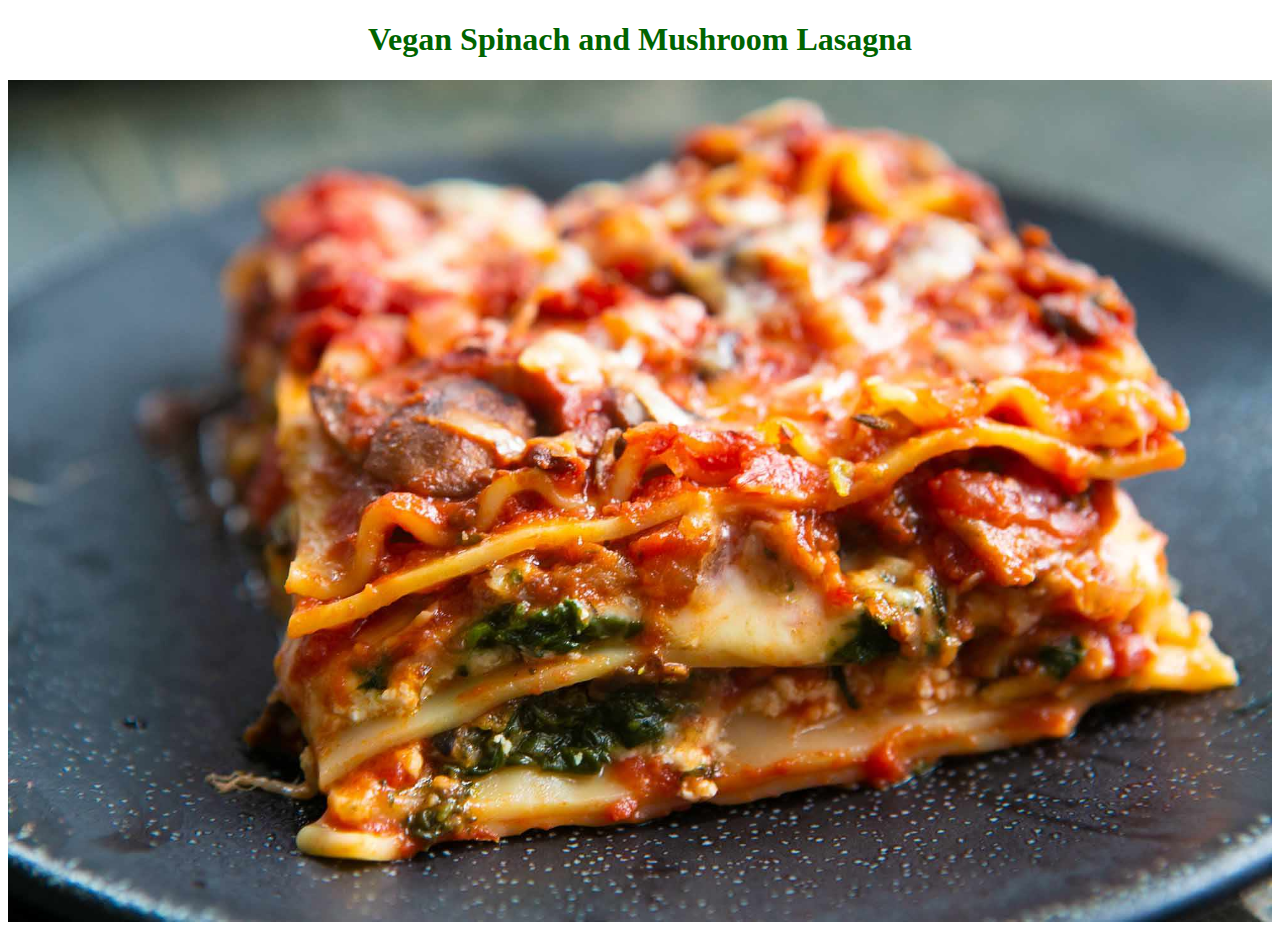
==== lasagna.html @ 149f29cc "index.html" ====
<!DOCTYPE html>
<html lang="en">
<head>
    <meta charset="UTF-8">
    <meta name="viewport" content="width=device-width, initial-scale=1.0">
    <title>Lasagna Page</title>
    <link rel="stylesheet" href="styles.css">
</head>
<body>
    <h1 class="title1">Vegan Spinach and Mushroom Lasagna</h1>
    <img src="photos/image1.jpg" alt="picture of lasagna on a plate" width="100%" height="50%">
</body>
</html>
---- styles.css ----
.title1{
    color:darkgreen;
    text-align: center;
}
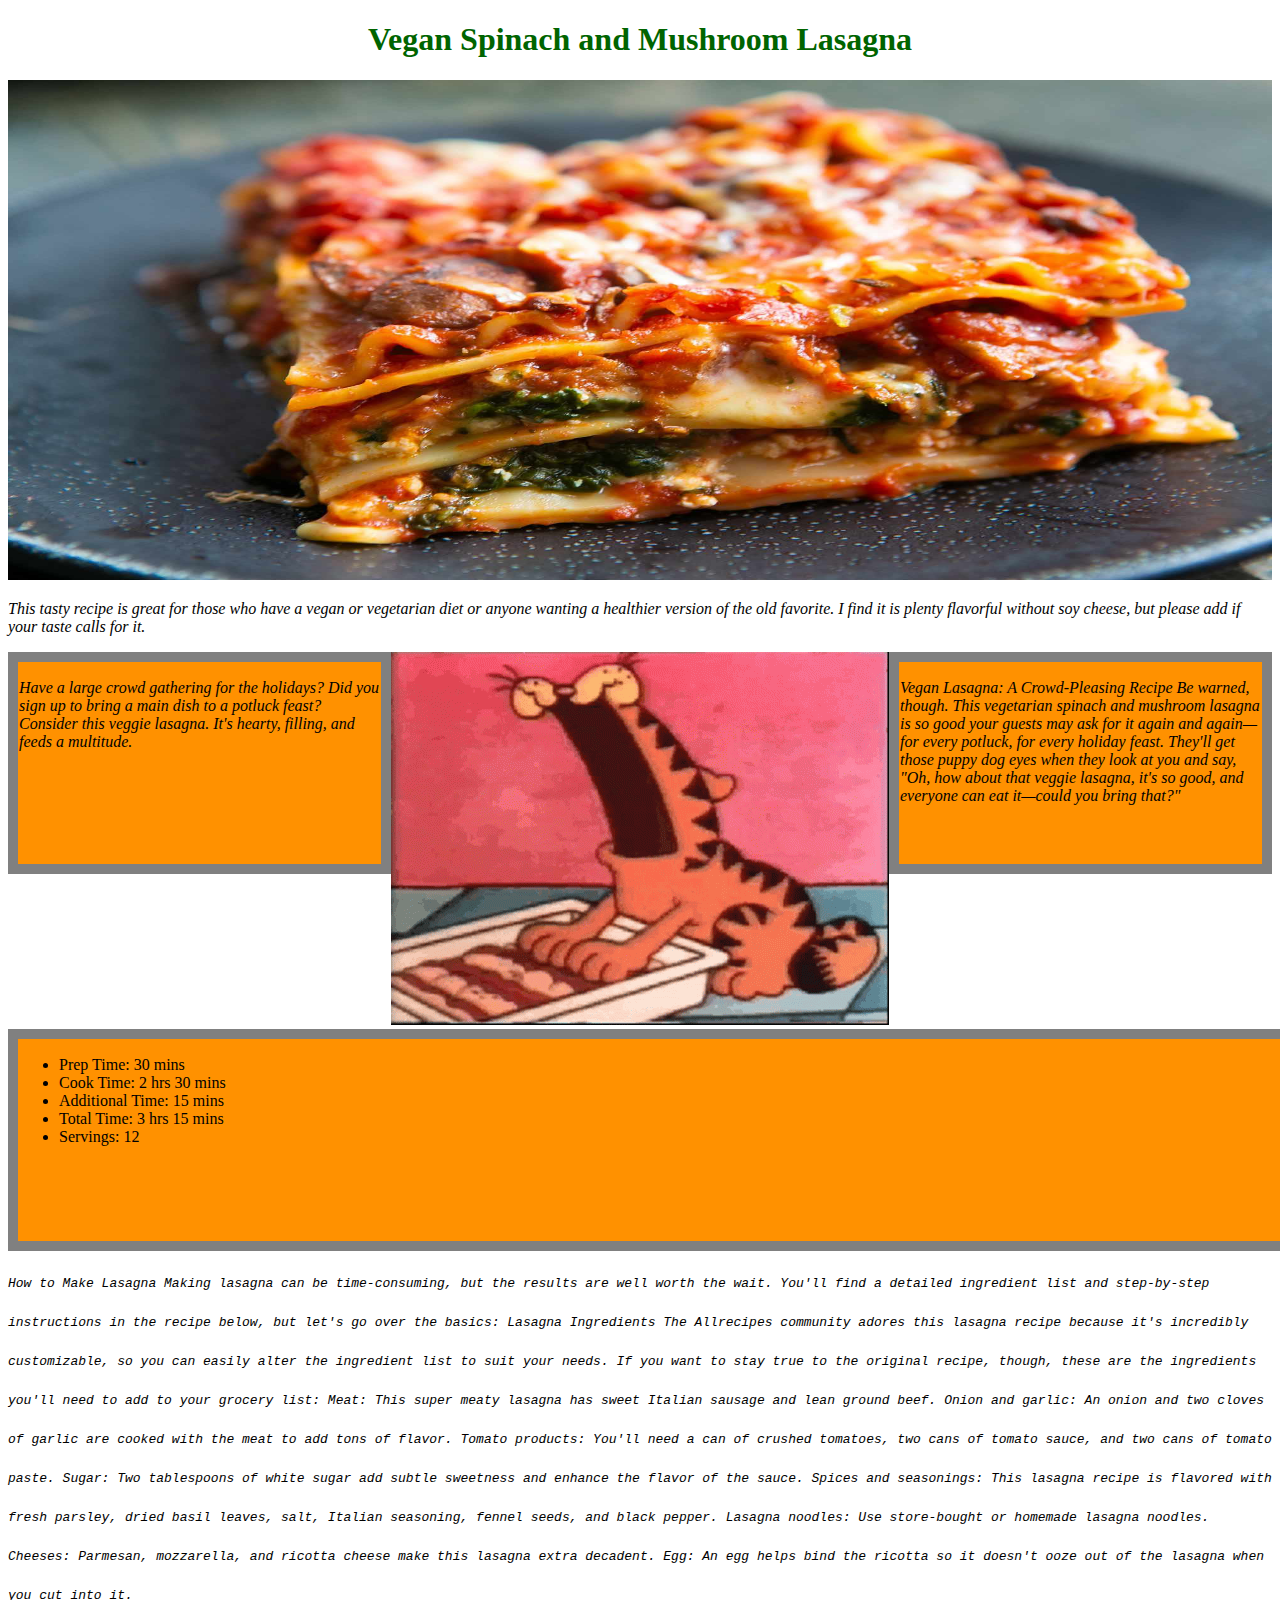
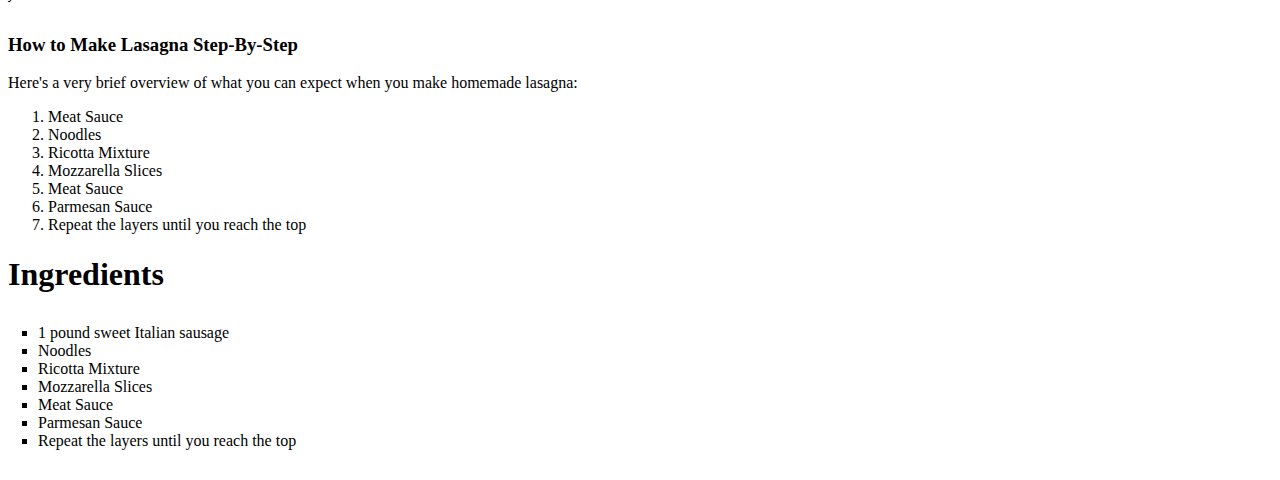
==== commit f259a115: "commit2" ====
--- a/lasagna.html
+++ b/lasagna.html
@@ -8,6 +8,96 @@
 </head>
 <body>
     <h1 class="title1">Vegan Spinach and Mushroom Lasagna</h1>
-    <img src="photos/image1.jpg" alt="picture of lasagna on a plate" width="100%" height="50%">
+    <img src="photos/image1.jpg" alt="picture of lasagna on a plate" width="100%" height="500">
+
+<p>This tasty recipe is great for those who have a vegan or vegetarian diet or anyone wanting a healthier version of the old favorite. I find it is plenty flavorful without soy cheese, but please add if your taste calls for it.</p>
+
+<div class="flex-container">
+
+    <div class="flex1"> 
+    <p>Have a large crowd gathering for the holidays? Did you sign up to bring a main dish to a potluck feast? Consider this veggie lasagna. It's hearty, filling, and feeds a multitude.</p>
+
+    </div>
+    <div class="flex2">
+        <img src="gifs/gif1.gif">
+    </div>
+    <div class="flex3">
+
+        <p>Vegan Lasagna: A Crowd-Pleasing Recipe
+            Be warned, though. This vegetarian spinach and mushroom lasagna is so good your guests may ask for it again and again—for every potluck, for every holiday feast. They'll get those puppy dog eyes when they look at you and say, "Oh, how about that veggie lasagna, it's so good, and everyone can eat it—could you bring that?"
+            
+             </p>
+    </div>
+</div>
+
+<div></div>
+<div></div>
+ <div class="flex4">
+
+    <ul>
+        <li>
+            Prep Time:
+30 mins
+<li>Cook Time:
+2 hrs 30 mins</li>
+<li>Additional Time:
+15 mins</li>
+<li>Total Time:
+3 hrs 15 mins</li>
+<li>Servings:
+12</li>
+        </li>
+    </ul>
+ </div>
+
+ <section>
+<p class="recipe1">
+
+    How to Make Lasagna
+    Making lasagna can be time-consuming, but the results are well worth the wait. You'll find a detailed ingredient list and step-by-step instructions in the recipe below, but let's go over the basics:
+    
+    Lasagna Ingredients
+    The Allrecipes community adores this lasagna recipe because it's incredibly customizable, so you can easily alter the ingredient list to suit your needs. If you want to stay true to the original recipe, though, these are the ingredients you'll need to add to your grocery list:
+    
+    Meat: This super meaty lasagna has sweet Italian sausage and lean ground beef.
+    Onion and garlic: An onion and two cloves of garlic are cooked with the meat to add tons of flavor.
+    Tomato products: You'll need a can of crushed tomatoes, two cans of tomato sauce, and two cans of tomato paste.
+    Sugar: Two tablespoons of white sugar add subtle sweetness and enhance the flavor of the sauce.
+    Spices and seasonings: This lasagna recipe is flavored with fresh parsley, dried basil leaves, salt, Italian seasoning, fennel seeds, and black pepper.
+    Lasagna noodles: Use store-bought or homemade lasagna noodles.
+    Cheeses: Parmesan, mozzarella, and ricotta cheese make this lasagna extra decadent.
+    Egg: An egg helps bind the ricotta so it doesn't ooze out of the lasagna when you cut into it.  
+</p>
+
+ </section>
+
+ <div>
+    <h3>How to Make Lasagna Step-By-Step</h3>
+        Here's a very brief overview of what you can expect when you make homemade lasagna:</h3>
+ </div>
+ <div>
+    <ol class="ol1">
+<li>Meat Sauce</li>
+<li>Noodles</li>
+<li>Ricotta Mixture</li>
+<li>Mozzarella Slices</li>
+<li>Meat Sauce</li>
+<li>Parmesan Sauce</li>
+<li>Repeat the layers until you reach the top</li>
+
+    </ol>
+ </div>
+
+ <h1>Ingredients</h1>
+ <div>
+    <ol class="ol2">
+        <li>1 pound sweet Italian sausage</li>
+        <li>Noodles</li>
+        <li>Ricotta Mixture</li>
+        <li>Mozzarella Slices</li>
+        <li>Meat Sauce</li>
+        <li>Parmesan Sauce</li>
+        <li>Repeat the layers until you reach the top</li>
+ </div>
 </body>
 </html>--- a/styles.css
+++ b/styles.css
@@ -1,4 +1,55 @@
 .title1{
     color:darkgreen;
     text-align: center;
-}+}
+
+.flex-container{
+    display:flex;
+    width: 100%;
+    justify-content: space-around;
+}
+
+ 
+ .flex1{
+    background-color: rgb(255, 145, 0);
+    padding:1px ;
+    border: 10px solid grey;
+    width:100%;
+    height: 200px;
+     
+    
+     
+ }
+
+ .flex3{
+    background-color: rgb(255, 145, 0);
+    padding:1px ;
+    border:10px solid gray;
+    width:100%;
+    height: 200px;;
+    
+ }
+
+ p{
+    font-style: italic;
+ }
+
+ .flex4{
+    background-color: rgb(255, 145, 0);
+    padding:1px ;
+    border:10px solid gray;
+    width:100%;
+    height: 200px;
+    align-items: center;
+ }
+
+ .recipe1{
+    line-height: 3 ;
+    font-family: monospace;
+ }
+
+.ol2{
+list-style-type: square;
+margin:20px;
+padding: 10px;
+ }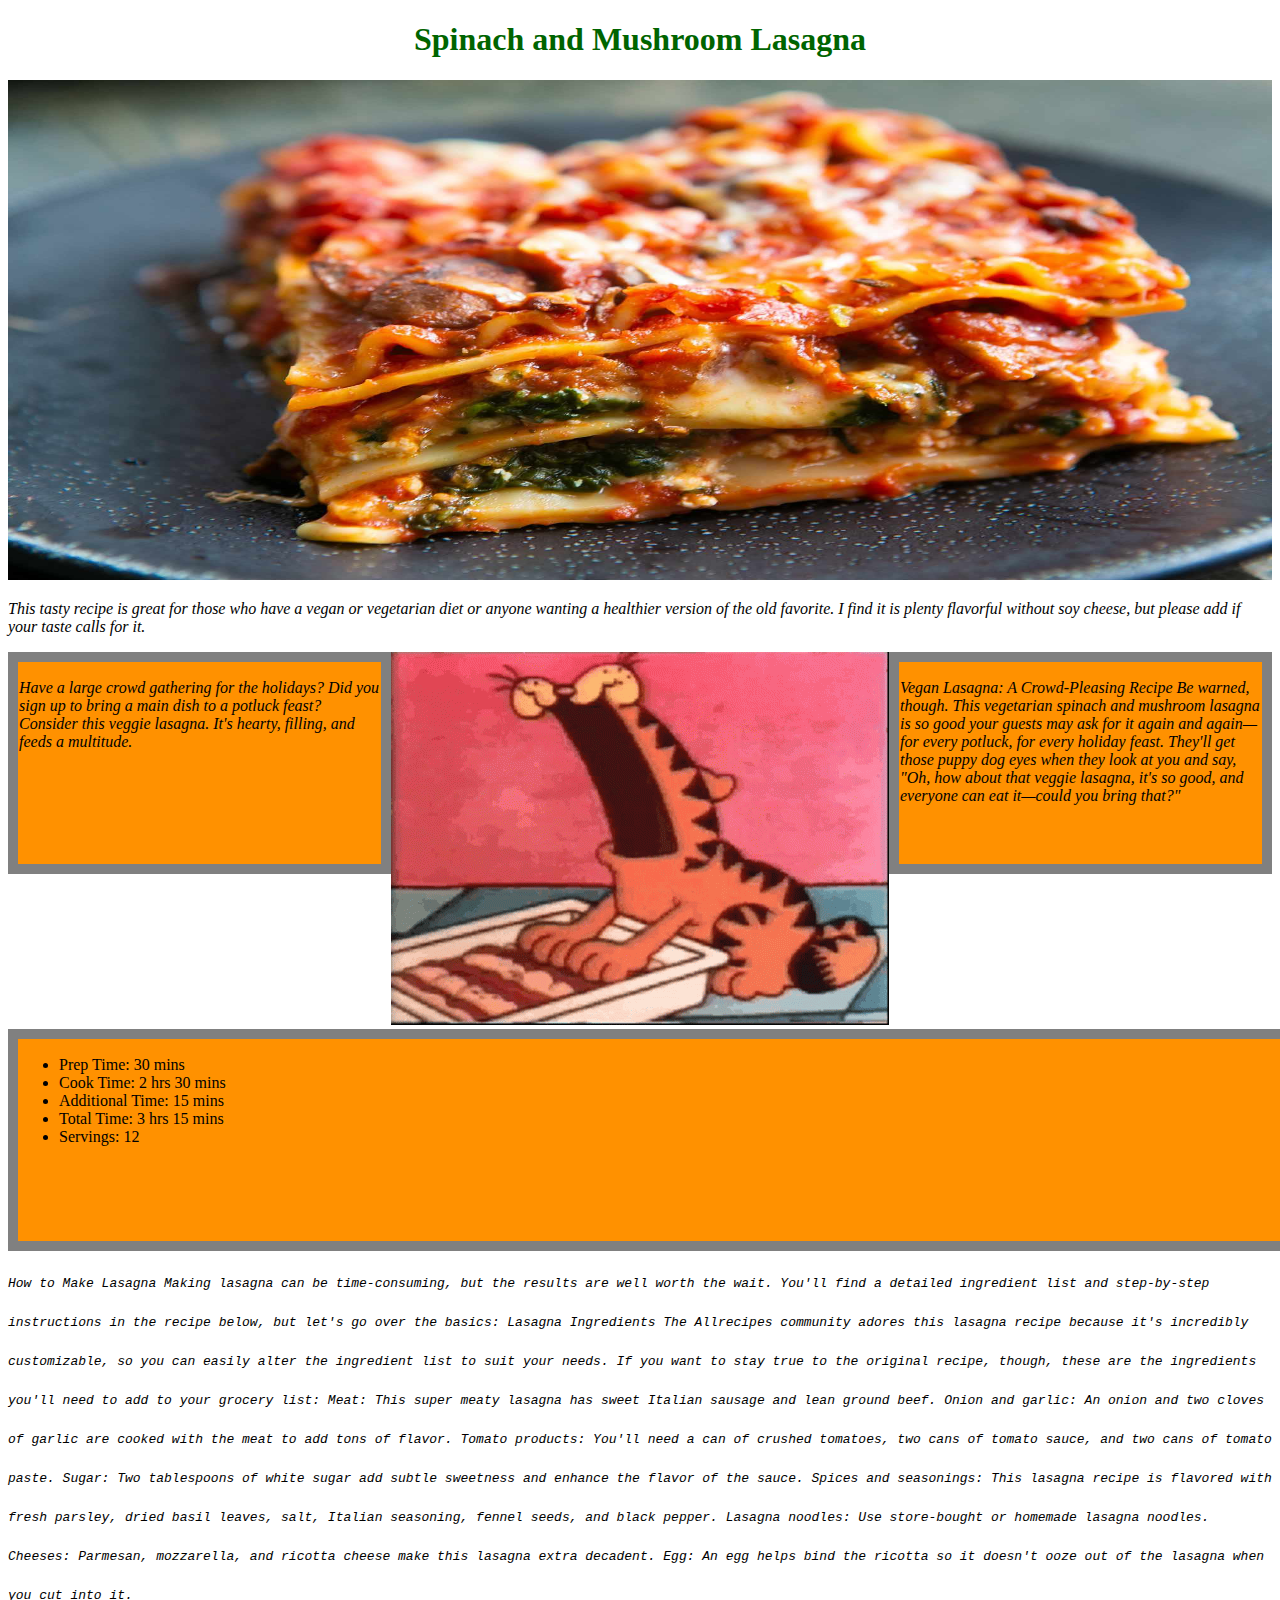
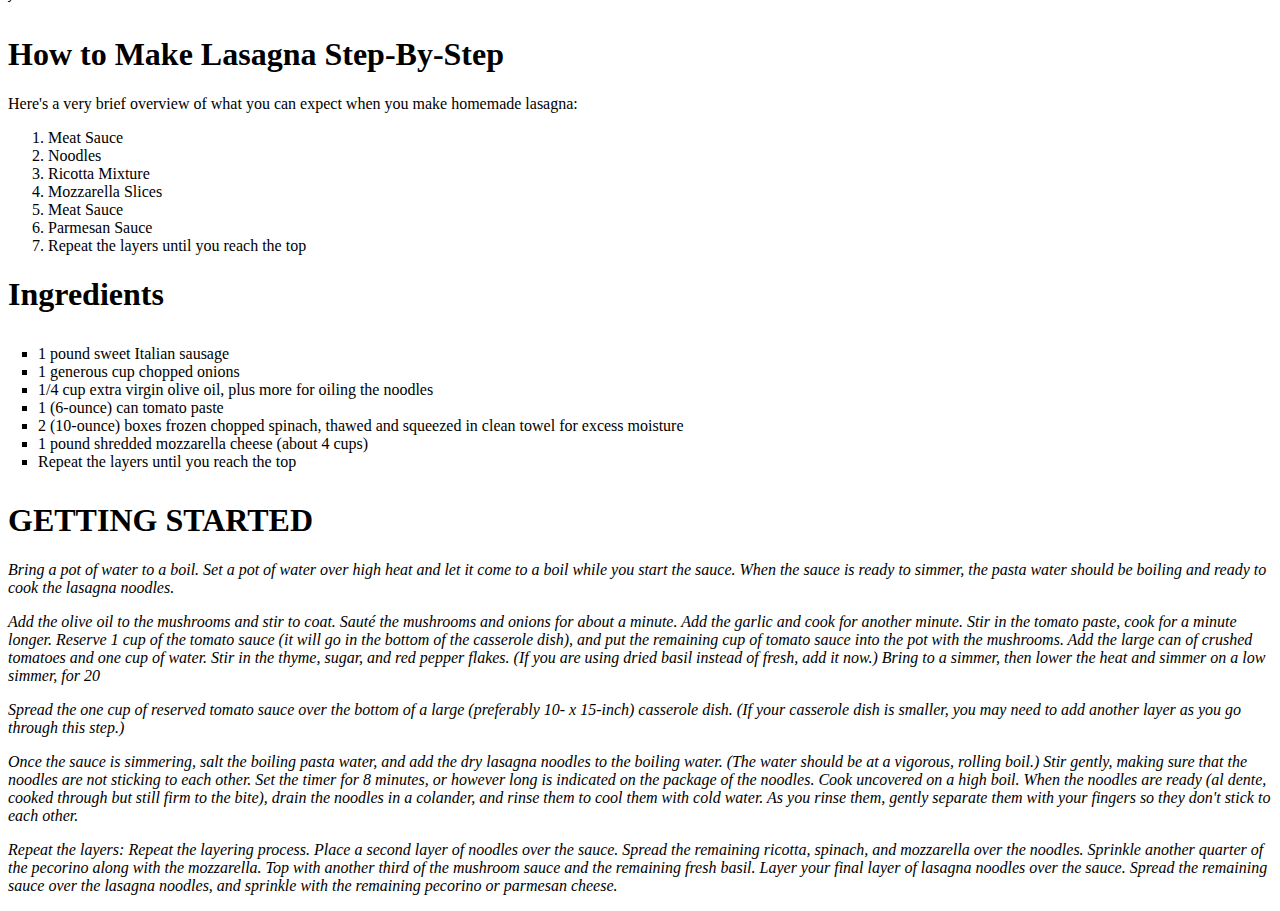
==== commit 26adbbc1: "commit4" ====
--- a/lasagna.html
+++ b/lasagna.html
@@ -7,7 +7,7 @@
     <link rel="stylesheet" href="styles.css">
 </head>
 <body>
-    <h1 class="title1">Vegan Spinach and Mushroom Lasagna</h1>
+    <h1 class="title1"> Spinach and Mushroom Lasagna</h1>
     <img src="photos/image1.jpg" alt="picture of lasagna on a plate" width="100%" height="500">
 
 <p>This tasty recipe is great for those who have a vegan or vegetarian diet or anyone wanting a healthier version of the old favorite. I find it is plenty flavorful without soy cheese, but please add if your taste calls for it.</p>
@@ -72,7 +72,7 @@
  </section>
 
  <div>
-    <h3>How to Make Lasagna Step-By-Step</h3>
+    <h1>How to Make Lasagna Step-By-Step</h1>
         Here's a very brief overview of what you can expect when you make homemade lasagna:</h3>
  </div>
  <div>
@@ -92,12 +92,38 @@
  <div>
     <ol class="ol2">
         <li>1 pound sweet Italian sausage</li>
-        <li>Noodles</li>
-        <li>Ricotta Mixture</li>
-        <li>Mozzarella Slices</li>
-        <li>Meat Sauce</li>
-        <li>Parmesan Sauce</li>
+        <li>1 generous cup chopped onions</li>
+        <li>1/4 cup extra virgin olive oil, plus more for oiling the noodles</li>
+        <li>1 (6-ounce) can tomato paste</li>
+        <li>2 (10-ounce) boxes frozen chopped spinach, thawed and squeezed in clean towel for excess moisture</li>
+        <li>1 pound shredded mozzarella cheese (about 4 cups)</li>
         <li>Repeat the layers until you reach the top</li>
  </div>
+
+ <div>
+    <h1>GETTING STARTED</h1>
+    <p>Bring a pot of water to a boil.
+        Set a pot of water over high heat and let it come to a boil while you start the sauce. When the sauce is ready to simmer, the pasta water should be boiling and ready to cook the lasagna noodles.</p>
+        <p>Add the olive oil to the mushrooms and stir to coat. Sauté the mushrooms and onions for about a minute. Add the garlic and cook for another minute.
+
+            Stir in the tomato paste, cook for a minute longer. Reserve 1 cup of the tomato sauce (it will go in the bottom of the casserole dish), and put the remaining cup of tomato sauce into the pot with the mushrooms. Add the large can of crushed tomatoes and one cup of water.
+            
+            Stir in the thyme, sugar, and red pepper flakes. (If you are using dried basil instead of fresh, add it now.) Bring to a simmer, then lower the heat and simmer on a low simmer, for 20</p>
+ 
+ <p>Spread the one cup of reserved tomato sauce over the bottom of a large (preferably 10- x 15-inch) casserole dish. (If your casserole dish is smaller, you may need to add another layer as you go through this step.)</p>
+
+ <p>Once the sauce is simmering, salt the boiling pasta water, and add the dry lasagna noodles to the boiling water. (The water should be at a vigorous, rolling boil.) Stir gently, making sure that the noodles are not sticking to each other. Set the timer for 8 minutes, or however long is indicated on the package of the noodles. Cook uncovered on a high boil.
+
+    When the noodles are ready (al dente, cooked through but still firm to the bite), drain the noodles in a colander, and rinse them to cool them with cold water. As you rinse them, gently separate them with your fingers so they don't stick to each other.
+
+</p>
+
+<p>
+    Repeat the layers:
+Repeat the layering process. Place a second layer of noodles over the sauce. Spread the remaining ricotta, spinach, and mozzarella over the noodles. Sprinkle another quarter of the pecorino along with the mozzarella. Top with another third of the mushroom sauce and the remaining fresh basil.
+
+Layer your final layer of lasagna noodles over the sauce. Spread the remaining sauce over the lasagna noodles, and sprinkle with the remaining pecorino or parmesan cheese.
+</p>
+        </div>
 </body>
 </html>